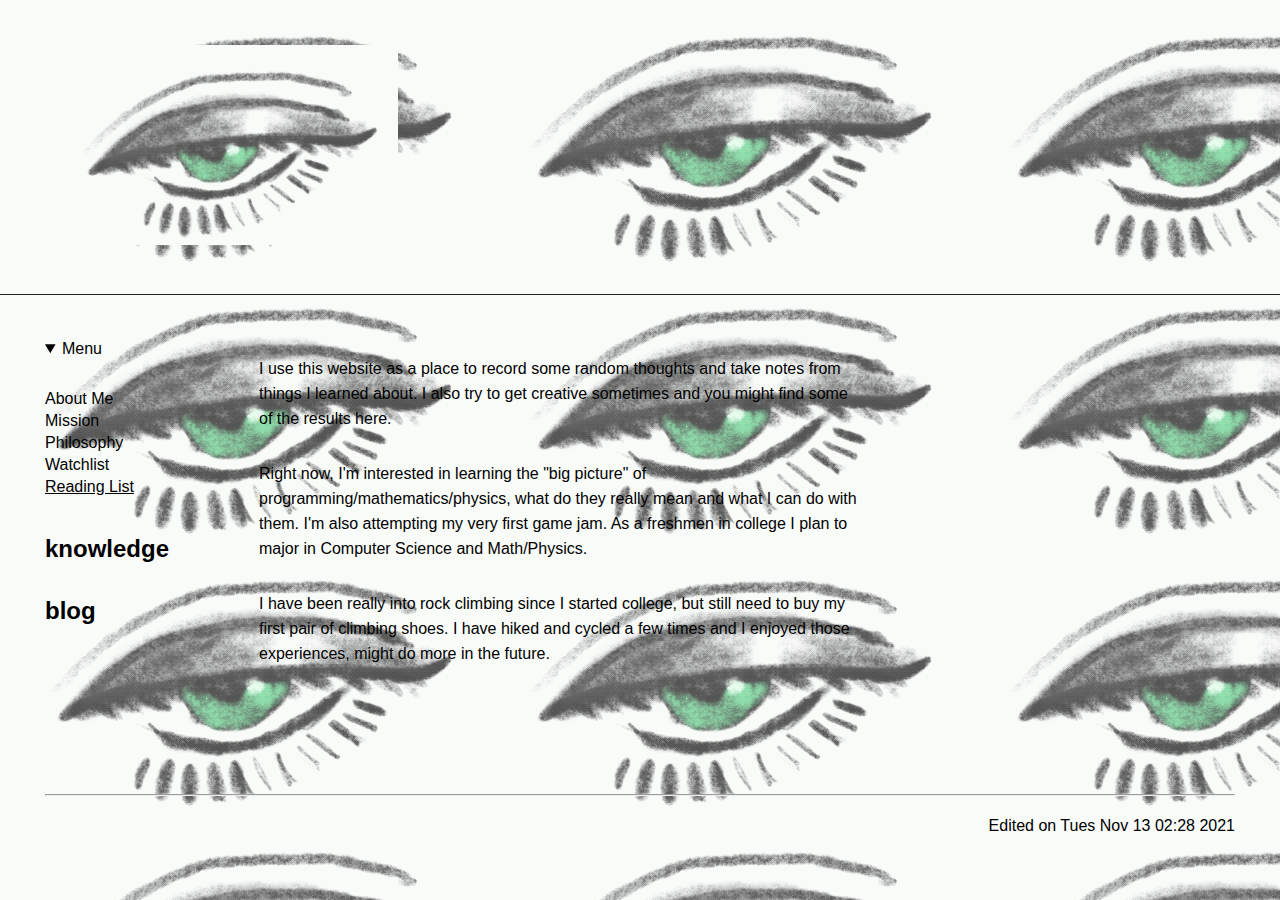
==== aboutme.html @ 836354e8 "Create aboutme.html" ====
<!DOCTYPE html>
<html lang="en">
    <head>
        <meta charset = "UTF-8"/>
        <meta name = "viewport" content="width=device-width, initial scale = 1.0"/>
        <link rel='stylesheet' type='text/css' href='/main.css'>
        <title>maanr</title>
        <style></style>
        <script></script>
        <header><a href='index.html'><img src='/blinking%20eye.gif' height = '200'></a></header>
    </head>
    <body>
        <nav>
        <details open>
        <summary>Menu</summary>
        <section class = "site-nav">
            <section>
                <ul class = 'nobull capital'>
                    <li>about me</li>
                    <li>mission</li>
                    <li>philosophy</li>
                    <li>watchlist</li>
                    <li><a href='readinglist.html'>reading list</a></li>
                </ul>
            </section>
            <section>
                <h2>knowledge</h2>
            </section>
            <section>
                <h2>blog</h2>
            </section>
        </section>
        </details>
        </nav><main>
        <h1>About Me</h1>
        <p>
            I use this website as a place to record some random thoughts and take notes from things I learned about. I also try to get creative sometimes and you might find some of the results here. 
        </p>
        <p>
            Right now, I'm interested in learning the "big picture" of programming/mathematics/physics, what do they really mean and what I can do with them. I'm also attempting my very first game jam. As a freshmen in college I plan to major in Computer Science and Math/Physics.
        </p>
        <p>
            I have been really into rock climbing since I started college, but still need to buy my first pair of climbing shoes. I have hiked and cycled a few times and I enjoyed those experiences, might do more in the future.
        </p>
        </main>
        <footer><hr /><span style='float:right'>Edited on Tues Nov 13 02:28 2021</span></footer>        
    </body>
</html>
---- main.css ----
*:focus         { outline: none}
::selection       { background: #eee; opacity:1.0; color:#000; padding:10px; /* Safari */ }

body { background-image:url(blinking%20eye.gif); background-repeat: repeat; font-family: sans-serif; padding:0; margin:0; }

header { padding: 45px; border-bottom: 1px solid #222; }
header a img {}

nav { padding: 45px; float: left; }
nav details summary { margin-bottom: 30px }
nav .site-nav section { line-height: 22px; margin-bottom: 40px;}
nav .site-nav section h2 { margin: 20px 0 20px 0; }
nav .site-nav section ul { margin: 0px; padding: 0px; }

main { padding: 45px; float:left; max-width:700px; }
main img { width:100%; max-width: 700px }
main > * { max-width: 600px; margin-bottom: 30px }
main > h1 { font-size:45px; text-transform: capitalize; display: none}
main > h2 { font-size:30px; text-transform: capitalize}
main > h3 { font-size:20px; text-transform: capitalize}
main p { line-height: 25px; font-size:16px}
main > ul { line-height: 25px;}

main hr { border:0px; clear:both; }

main > ul.jump { columns:2; line-height: 20px}
main > ul.jump li { list-style-type: decimal-leading-zero; list-style-position: inside; text-transform: capitalize;}
main img.medium { max-width: 300px;}

main > q { font-size: 20px;max-width: 500px; display: block; margin-left:30px; }
main > pre { font-family: monospace; background: black; color:white; padding:15px; }
main > code { font-family: monospace; font-size:12px; margin-bottom: 30px; display: block; background:black; color:white; padding:15px; white-space: pre}
main > code comment { color:#777}

main ul.gallery { background:none}
main ul.gallery li { clear: both; display: block; height: 260px; margin-top: -2px}
main ul.gallery li:last-child { border-bottom: 0px}
main ul.gallery li a { display: block; padding: 10px}
main ul.gallery li img { width:250px; float:left; display: block ; margin-right: 15px;}

main .project { border-left:2px solid black; padding-left:30px; max-width: 555px;}
main .project > * { margin-bottom: 30px }
main .project p { padding:0px; margin-top: 0px; margin-bottom: 30px; }
main .project img { display: block; max-width: 100%; }

main .button.patreon { background-color: #e75942}
main .button { background-color: #e75942;border: none;color: white;padding: 15px 32px;text-align: center;text-decoration: none;display: inline-block;font-size: 16px;}
main .button:hover { background-color: #727272 !important;border: none;color: white;padding: 15px 32px;text-align: center;text-decoration: none;display: inline-block;font-size: 16px;}

body select { color: black; margin-bottom: 20px }
main table.drpdown { padding-bottom: 15px; font-size: 18px}
main table.drpdown td { padding-bottom: 15px; color: black;}

main > table.col tr th { text-align: left}
main > table.col tr td { border-right:1.5px solid black}
main > table.col tr > * { padding:5px 20px}
main > table.col tr td:last-child { border-right: 0px }
main > table.col tr > *:first-child { padding-left: 0px }
main > table.col b { font-weight: bold }

main img.detail { max-width: 64px; float: left;border: 1px solid #777;padding: 20px;margin: 0px 20px 20px 0px;border-radius: 3px; }
main .shortcut { background: #fff; display: inline-block; padding: 2px 5px; margin: 0px; color: black; font-size: 12px; line-height: 16px; border-radius: 2px; }

main > table.logbook tr td { padding-bottom: 15px;padding-top: 15px; }
main > table img { max-width: 100%; display: block; margin:20px 0;}
main > table tr th { text-align: left; font-weight: bold }
main > table tr > * { padding:5px 15px; vertical-align: top;}

footer { line-height: 30px; clear:both; padding:45px; }
footer hr { margin-bottom: 15px }

/* Modular */

a { color: black }

ul { margin:0px 0px 30px 0px; }

.col2 { columns: 2 }
.capital { text-transform: capitalize }
ul.nobull li {list-style-type: none}

/* Theme */

@media (prefers-color-scheme: dark) {
  body {background: #000; color: white}
  body header a img { filter: invert(1)}
  body a { color: white;}
  main > pre { background: white; color:#000}
  main > code { background:white; color:#000}
  body select { color: black; background-color: white;}
  main .project { border-left:2px solid white }
}

/* Mobile */

@media (max-width: 1100px) {
  nav { width: 100%; }
	nav .site-nav section { float: left; margin: 0 10px 10px 0; }
}
@media (max-width: 1100px) and (min-width: 651px) {
  nav .site-nav section { width: calc(25% - 10px); }
  nav .site-nav section:nth-child(4n + 1) { clear: left; }
}

@media (max-width: 650px) and (min-width: 501px) {
  nav .site-nav section { width: calc(33% - 10px); }
  nav .site-nav section:nth-child(3n + 1) { clear: left; }
}

@media (max-width: 500px) and (min-width: 351px) {
  nav .site-nav section { width: calc(50% - 10px); }
  nav .site-nav section:nth-child(2n + 1) { clear: left; }
}

@media (max-width: 350px) {
  nav .site-nav section { width: 100%; }
}
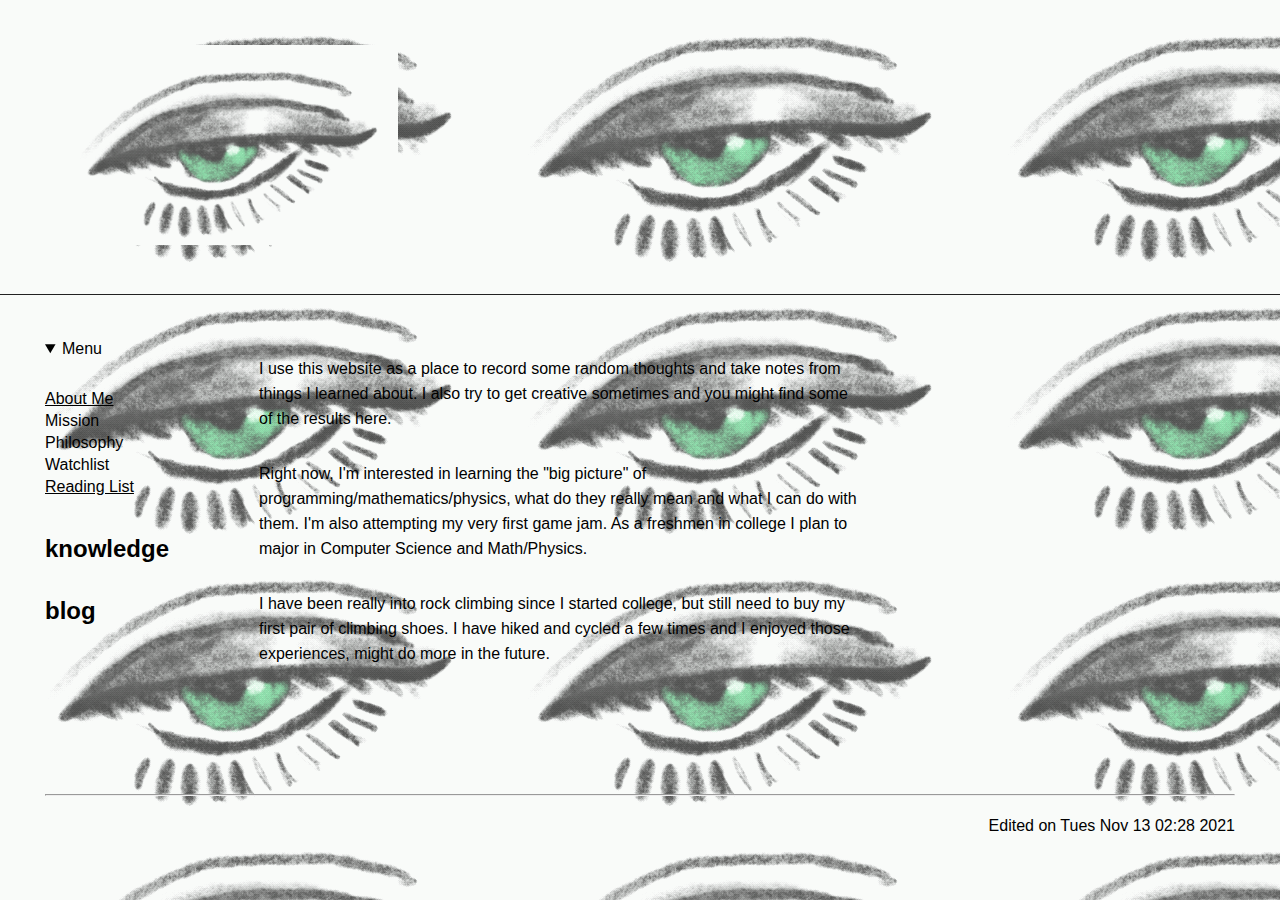
==== commit 66830478: "updated some links" ====
--- a/aboutme.html
+++ b/aboutme.html
@@ -16,7 +16,7 @@
         <section class = "site-nav">
             <section>
                 <ul class = 'nobull capital'>
-                    <li>about me</li>
+                    <li><a href='aboutme.html'>about me</a></li>
                     <li>mission</li>
                     <li>philosophy</li>
                     <li>watchlist</li>
